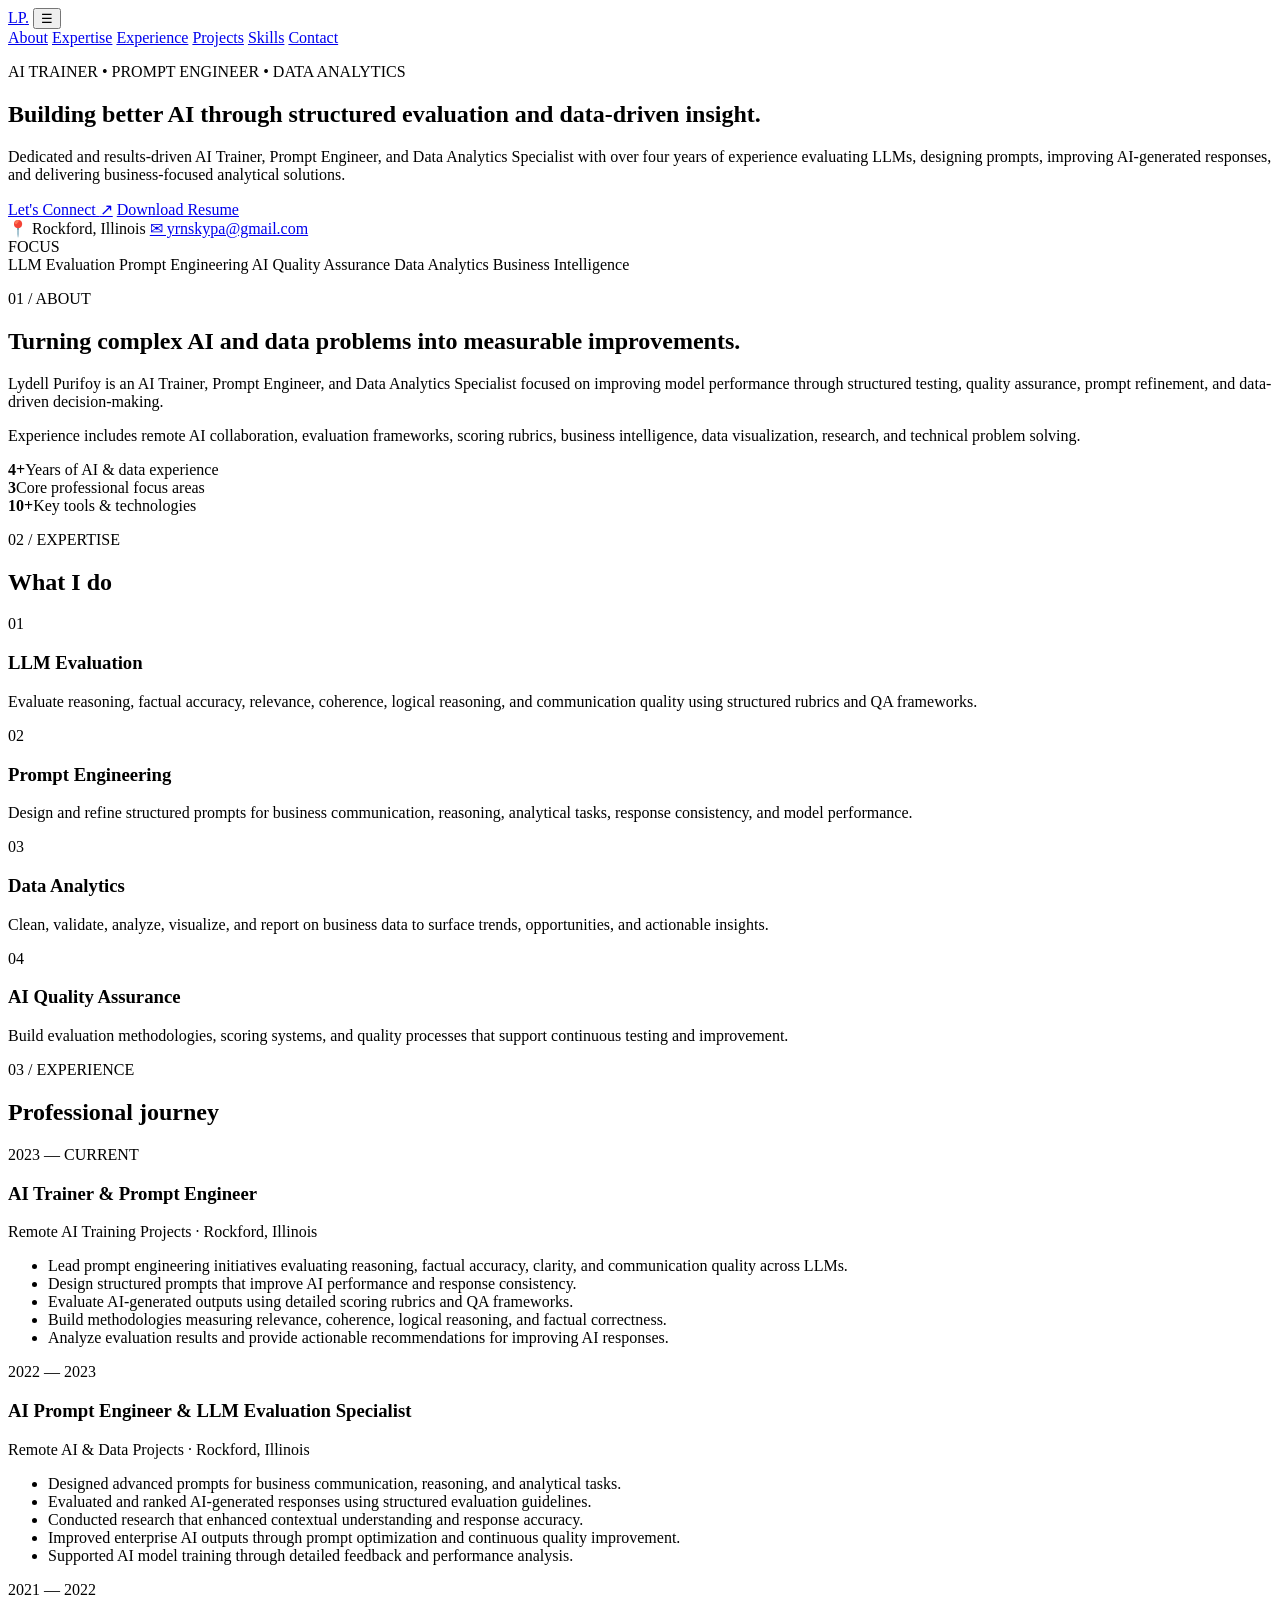
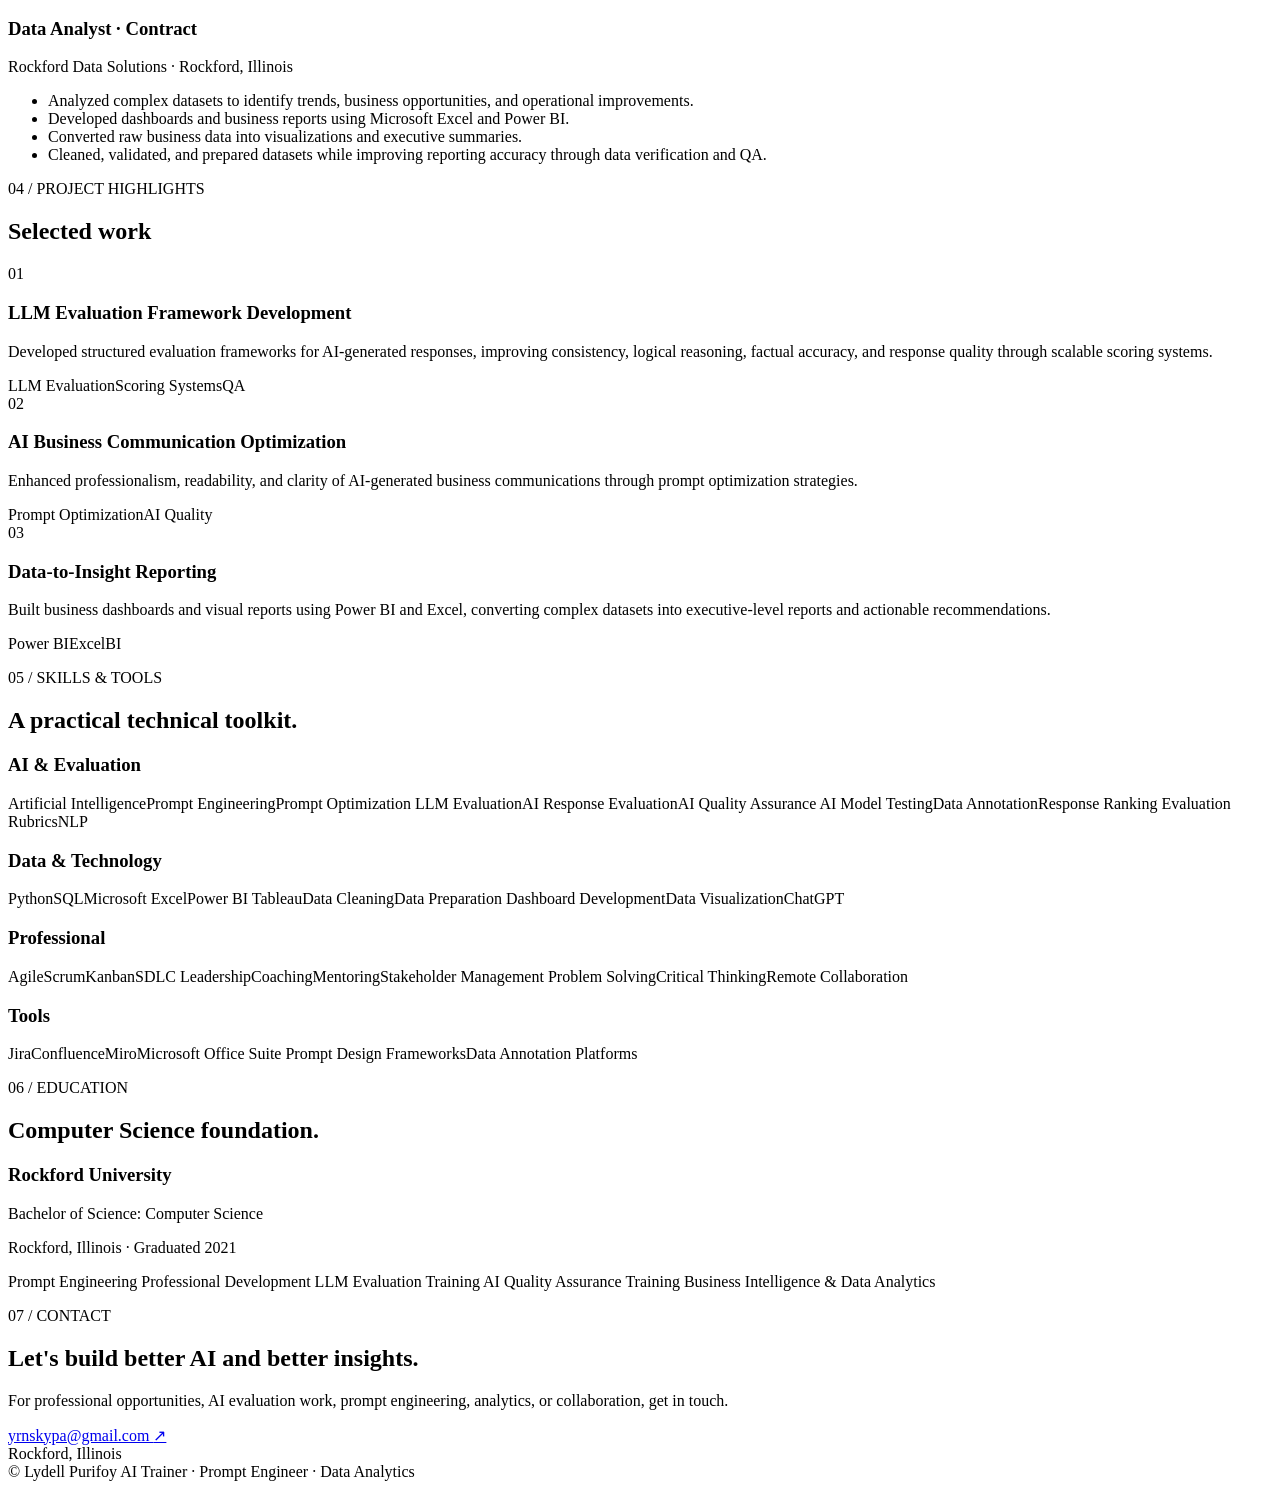
==== index.html @ af952cea "Add files via upload" ====
<!DOCTYPE html>
<html lang="en">
<head>
  <meta charset="UTF-8">
  <meta name="viewport" content="width=device-width, initial-scale=1.0">
  <meta name="description" content="Lydell Purifoy — AI Trainer, Prompt Engineer, LLM Evaluation Specialist, and Data Analytics Specialist.">
  <title>Lydell Purifoy | AI Trainer & Prompt Engineer</title>
  <link rel="preconnect" href="https://fonts.googleapis.com">
  <link rel="preconnect" href="https://fonts.gstatic.com" crossorigin>
  <link href="https://fonts.googleapis.com/css2?family=DM+Sans:wght@400;500;600;700&family=Space+Grotesk:wght@500;600;700&display=swap" rel="stylesheet">
  <link rel="stylesheet" href="style.css">
</head>
<body>
  <header class="site-header">
    <nav class="nav container">
      <a class="brand" href="#home">LP<span>.</span></a>
      <button class="menu-toggle" aria-label="Open navigation">☰</button>
      <div class="nav-links">
        <a href="#about">About</a>
        <a href="#expertise">Expertise</a>
        <a href="#experience">Experience</a>
        <a href="#projects">Projects</a>
        <a href="#skills">Skills</a>
        <a href="#contact">Contact</a>
      </div>
    </nav>
  </header>

  <main>
    <section id="home" class="hero">
      <div class="container hero-grid">
        <div>
          <p class="eyebrow">AI TRAINER • PROMPT ENGINEER • DATA ANALYTICS</p>
          <h1>Building better AI through <span>structured evaluation</span> and data-driven insight.</h1>
          <p class="hero-copy">
            Dedicated and results-driven AI Trainer, Prompt Engineer, and Data Analytics Specialist
            with over four years of experience evaluating LLMs, designing prompts, improving AI-generated
            responses, and delivering business-focused analytical solutions.
          </p>
          <div class="hero-actions">
            <a class="btn primary" href="#contact">Let's Connect <span>↗</span></a>
            <a class="btn secondary" href="resume.pdf" download>Download Resume</a>
          </div>
          <div class="hero-meta">
            <span>📍 Rockford, Illinois</span>
            <a href="mailto:yrnskypa@gmail.com">✉ yrnskypa@gmail.com</a>
          </div>
        </div>
        <div class="hero-card">
          <div class="orb"></div>
          <div class="card-label">FOCUS</div>
          <div class="focus-list">
            <span>LLM Evaluation</span>
            <span>Prompt Engineering</span>
            <span>AI Quality Assurance</span>
            <span>Data Analytics</span>
            <span>Business Intelligence</span>
          </div>
        </div>
      </div>
    </section>

    <section id="about" class="section">
      <div class="container two-col">
        <div>
          <p class="section-kicker">01 / ABOUT</p>
          <h2>Turning complex AI and data problems into measurable improvements.</h2>
        </div>
        <div class="section-text">
          <p>
            Lydell Purifoy is an AI Trainer, Prompt Engineer, and Data Analytics Specialist focused on
            improving model performance through structured testing, quality assurance, prompt refinement,
            and data-driven decision-making.
          </p>
          <p>
            Experience includes remote AI collaboration, evaluation frameworks, scoring rubrics,
            business intelligence, data visualization, research, and technical problem solving.
          </p>
          <div class="stats">
            <div><strong>4+</strong><span>Years of AI & data experience</span></div>
            <div><strong>3</strong><span>Core professional focus areas</span></div>
            <div><strong>10+</strong><span>Key tools & technologies</span></div>
          </div>
        </div>
      </div>
    </section>

    <section id="expertise" class="section dark">
      <div class="container">
        <p class="section-kicker">02 / EXPERTISE</p>
        <h2>What I do</h2>
        <div class="service-grid">
          <article class="service-card">
            <div class="icon">01</div>
            <h3>LLM Evaluation</h3>
            <p>Evaluate reasoning, factual accuracy, relevance, coherence, logical reasoning, and communication quality using structured rubrics and QA frameworks.</p>
          </article>
          <article class="service-card">
            <div class="icon">02</div>
            <h3>Prompt Engineering</h3>
            <p>Design and refine structured prompts for business communication, reasoning, analytical tasks, response consistency, and model performance.</p>
          </article>
          <article class="service-card">
            <div class="icon">03</div>
            <h3>Data Analytics</h3>
            <p>Clean, validate, analyze, visualize, and report on business data to surface trends, opportunities, and actionable insights.</p>
          </article>
          <article class="service-card">
            <div class="icon">04</div>
            <h3>AI Quality Assurance</h3>
            <p>Build evaluation methodologies, scoring systems, and quality processes that support continuous testing and improvement.</p>
          </article>
        </div>
      </div>
    </section>

    <section id="experience" class="section">
      <div class="container">
        <p class="section-kicker">03 / EXPERIENCE</p>
        <h2>Professional journey</h2>
        <div class="timeline">
          <article class="timeline-item">
            <div class="timeline-date">2023 — CURRENT</div>
            <div>
              <h3>AI Trainer & Prompt Engineer</h3>
              <p class="company">Remote AI Training Projects · Rockford, Illinois</p>
              <ul>
                <li>Lead prompt engineering initiatives evaluating reasoning, factual accuracy, clarity, and communication quality across LLMs.</li>
                <li>Design structured prompts that improve AI performance and response consistency.</li>
                <li>Evaluate AI-generated outputs using detailed scoring rubrics and QA frameworks.</li>
                <li>Build methodologies measuring relevance, coherence, logical reasoning, and factual correctness.</li>
                <li>Analyze evaluation results and provide actionable recommendations for improving AI responses.</li>
              </ul>
            </div>
          </article>

          <article class="timeline-item">
            <div class="timeline-date">2022 — 2023</div>
            <div>
              <h3>AI Prompt Engineer & LLM Evaluation Specialist</h3>
              <p class="company">Remote AI & Data Projects · Rockford, Illinois</p>
              <ul>
                <li>Designed advanced prompts for business communication, reasoning, and analytical tasks.</li>
                <li>Evaluated and ranked AI-generated responses using structured evaluation guidelines.</li>
                <li>Conducted research that enhanced contextual understanding and response accuracy.</li>
                <li>Improved enterprise AI outputs through prompt optimization and continuous quality improvement.</li>
                <li>Supported AI model training through detailed feedback and performance analysis.</li>
              </ul>
            </div>
          </article>

          <article class="timeline-item">
            <div class="timeline-date">2021 — 2022</div>
            <div>
              <h3>Data Analyst · Contract</h3>
              <p class="company">Rockford Data Solutions · Rockford, Illinois</p>
              <ul>
                <li>Analyzed complex datasets to identify trends, business opportunities, and operational improvements.</li>
                <li>Developed dashboards and business reports using Microsoft Excel and Power BI.</li>
                <li>Converted raw business data into visualizations and executive summaries.</li>
                <li>Cleaned, validated, and prepared datasets while improving reporting accuracy through data verification and QA.</li>
              </ul>
            </div>
          </article>
        </div>
      </div>
    </section>

    <section id="projects" class="section project-section">
      <div class="container">
        <p class="section-kicker">04 / PROJECT HIGHLIGHTS</p>
        <h2>Selected work</h2>
        <div class="project-grid">
          <article class="project-card featured">
            <span class="project-number">01</span>
            <h3>LLM Evaluation Framework Development</h3>
            <p>Developed structured evaluation frameworks for AI-generated responses, improving consistency, logical reasoning, factual accuracy, and response quality through scalable scoring systems.</p>
            <div class="tags"><span>LLM Evaluation</span><span>Scoring Systems</span><span>QA</span></div>
          </article>
          <article class="project-card">
            <span class="project-number">02</span>
            <h3>AI Business Communication Optimization</h3>
            <p>Enhanced professionalism, readability, and clarity of AI-generated business communications through prompt optimization strategies.</p>
            <div class="tags"><span>Prompt Optimization</span><span>AI Quality</span></div>
          </article>
          <article class="project-card">
            <span class="project-number">03</span>
            <h3>Data-to-Insight Reporting</h3>
            <p>Built business dashboards and visual reports using Power BI and Excel, converting complex datasets into executive-level reports and actionable recommendations.</p>
            <div class="tags"><span>Power BI</span><span>Excel</span><span>BI</span></div>
          </article>
        </div>
      </div>
    </section>

    <section id="skills" class="section">
      <div class="container">
        <p class="section-kicker">05 / SKILLS & TOOLS</p>
        <h2>A practical technical toolkit.</h2>
        <div class="skills-layout">
          <div>
            <h3>AI & Evaluation</h3>
            <div class="skill-tags">
              <span>Artificial Intelligence</span><span>Prompt Engineering</span><span>Prompt Optimization</span>
              <span>LLM Evaluation</span><span>AI Response Evaluation</span><span>AI Quality Assurance</span>
              <span>AI Model Testing</span><span>Data Annotation</span><span>Response Ranking</span>
              <span>Evaluation Rubrics</span><span>NLP</span>
            </div>
          </div>
          <div>
            <h3>Data & Technology</h3>
            <div class="skill-tags">
              <span>Python</span><span>SQL</span><span>Microsoft Excel</span><span>Power BI</span>
              <span>Tableau</span><span>Data Cleaning</span><span>Data Preparation</span>
              <span>Dashboard Development</span><span>Data Visualization</span><span>ChatGPT</span>
            </div>
          </div>
          <div>
            <h3>Professional</h3>
            <div class="skill-tags">
              <span>Agile</span><span>Scrum</span><span>Kanban</span><span>SDLC</span>
              <span>Leadership</span><span>Coaching</span><span>Mentoring</span><span>Stakeholder Management</span>
              <span>Problem Solving</span><span>Critical Thinking</span><span>Remote Collaboration</span>
            </div>
          </div>
          <div>
            <h3>Tools</h3>
            <div class="skill-tags">
              <span>Jira</span><span>Confluence</span><span>Miro</span><span>Microsoft Office Suite</span>
              <span>Prompt Design Frameworks</span><span>Data Annotation Platforms</span>
            </div>
          </div>
        </div>
      </div>
    </section>

    <section class="section dark education">
      <div class="container two-col">
        <div>
          <p class="section-kicker">06 / EDUCATION</p>
          <h2>Computer Science foundation.</h2>
        </div>
        <div>
          <h3>Rockford University</h3>
          <p>Bachelor of Science: Computer Science</p>
          <p class="muted">Rockford, Illinois · Graduated 2021</p>
          <div class="cert-list">
            <span>Prompt Engineering Professional Development</span>
            <span>LLM Evaluation Training</span>
            <span>AI Quality Assurance Training</span>
            <span>Business Intelligence & Data Analytics</span>
          </div>
        </div>
      </div>
    </section>

    <section id="contact" class="section contact">
      <div class="container contact-box">
        <p class="section-kicker">07 / CONTACT</p>
        <h2>Let's build better AI and better insights.</h2>
        <p>For professional opportunities, AI evaluation work, prompt engineering, analytics, or collaboration, get in touch.</p>
        <a class="email-link" href="mailto:yrnskypa@gmail.com">yrnskypa@gmail.com <span>↗</span></a>
        <div class="contact-location">Rockford, Illinois</div>
      </div>
    </section>
  </main>

  <footer>
    <div class="container footer-inner">
      <span>© <span id="year"></span> Lydell Purifoy</span>
      <span>AI Trainer · Prompt Engineer · Data Analytics</span>
    </div>
  </footer>

  <script src="script.js"></script>
</body>
</html>
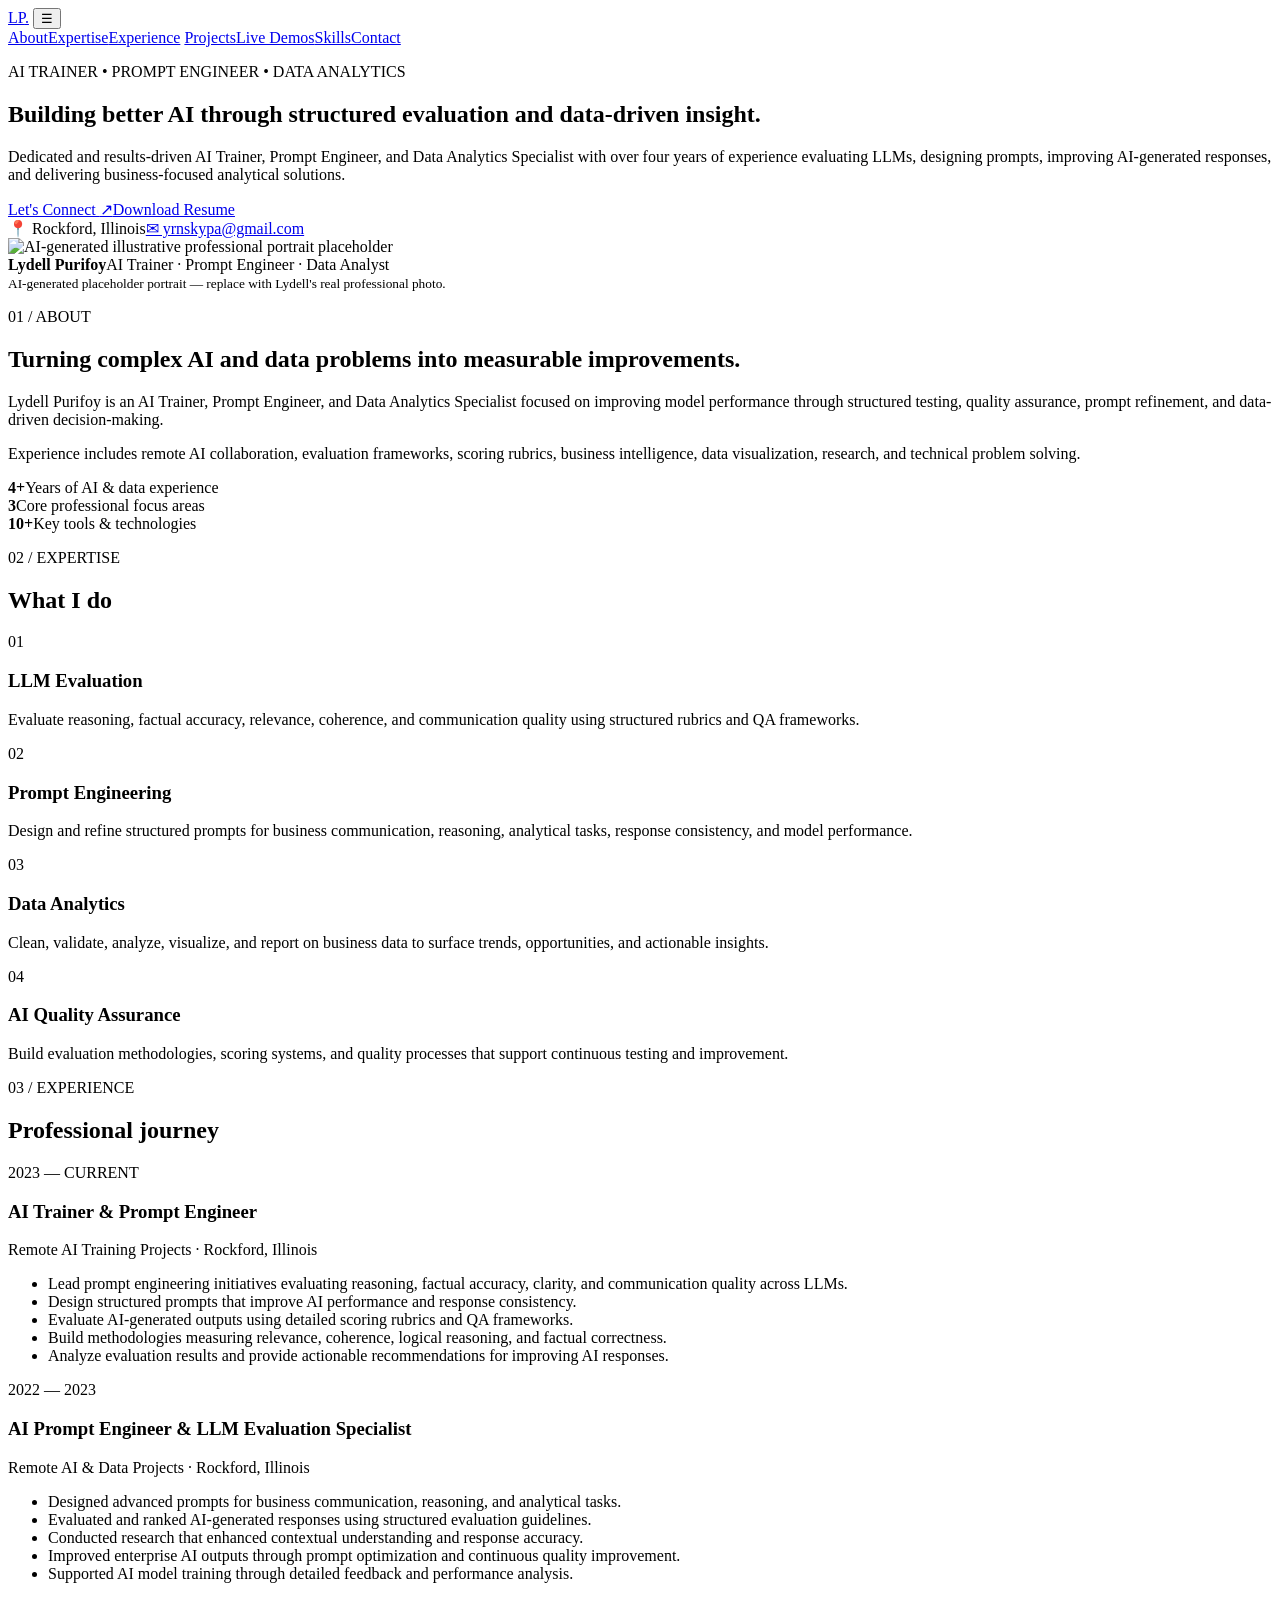
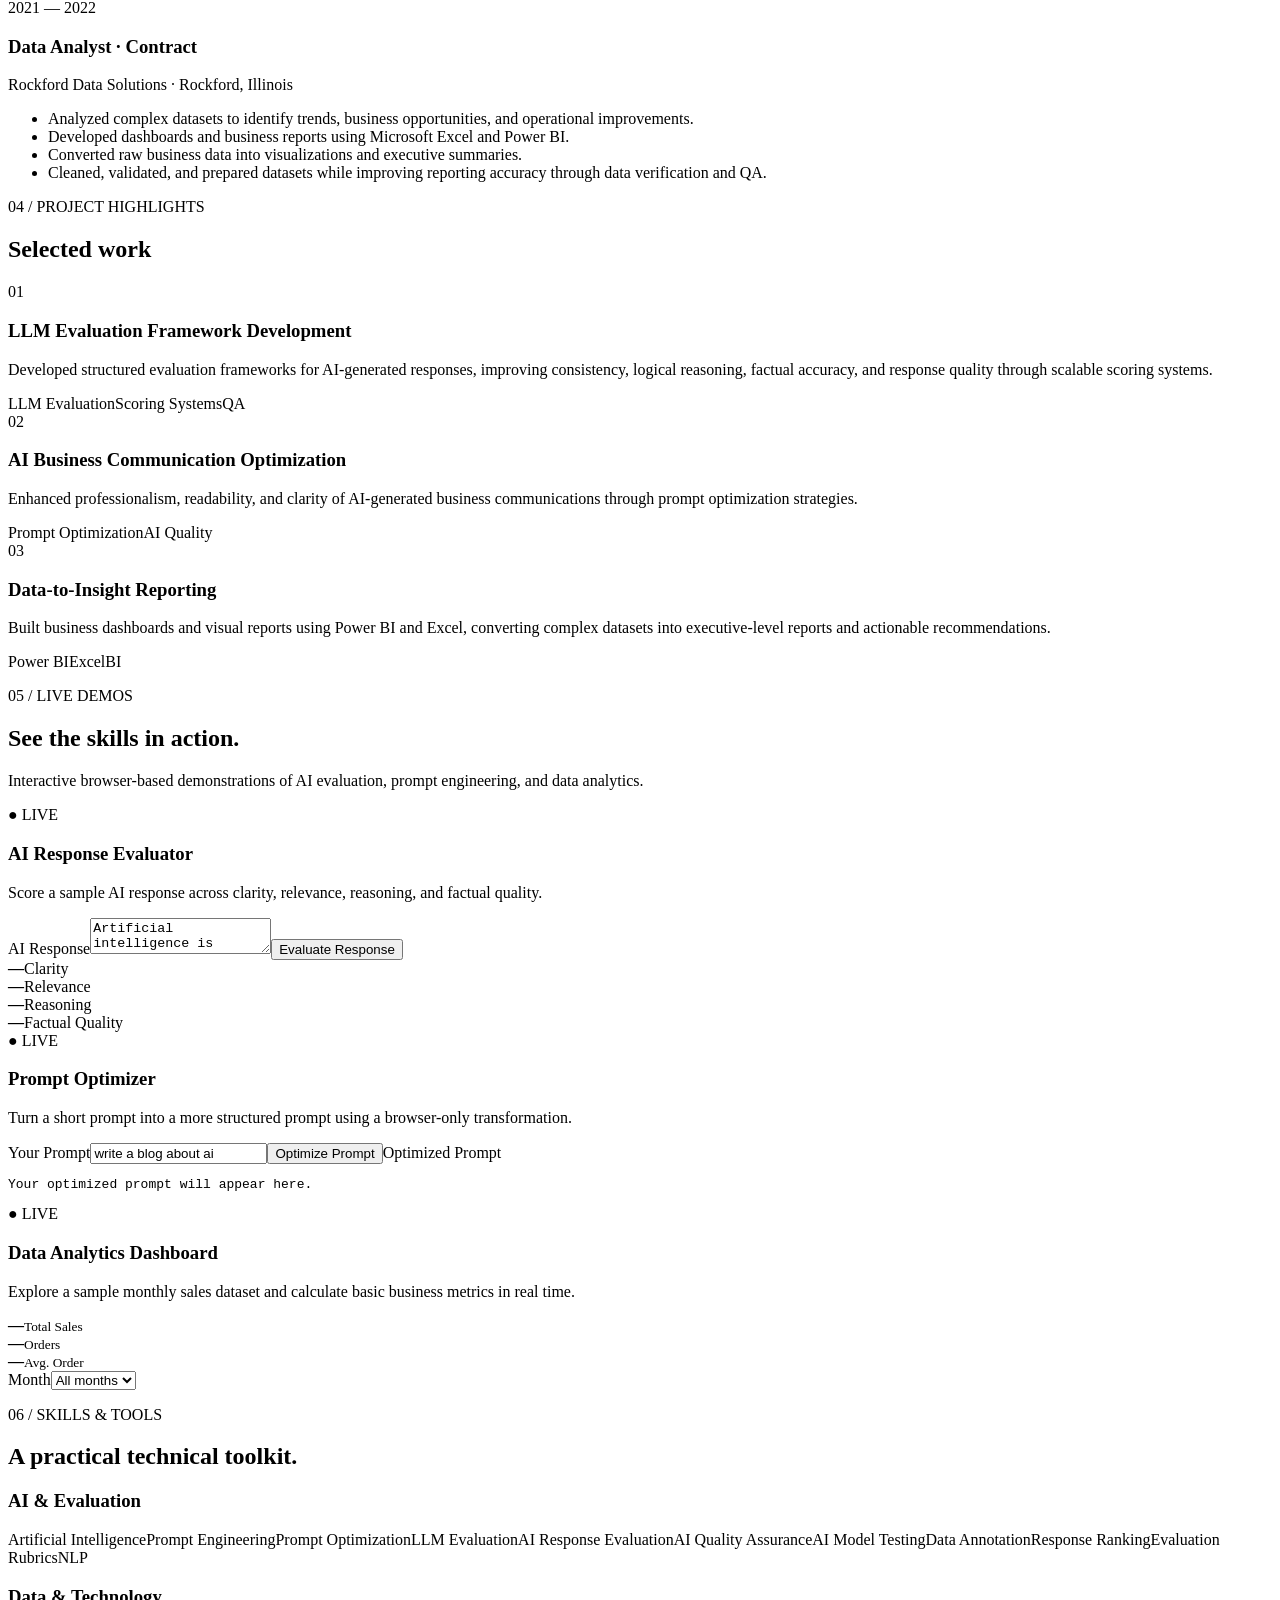
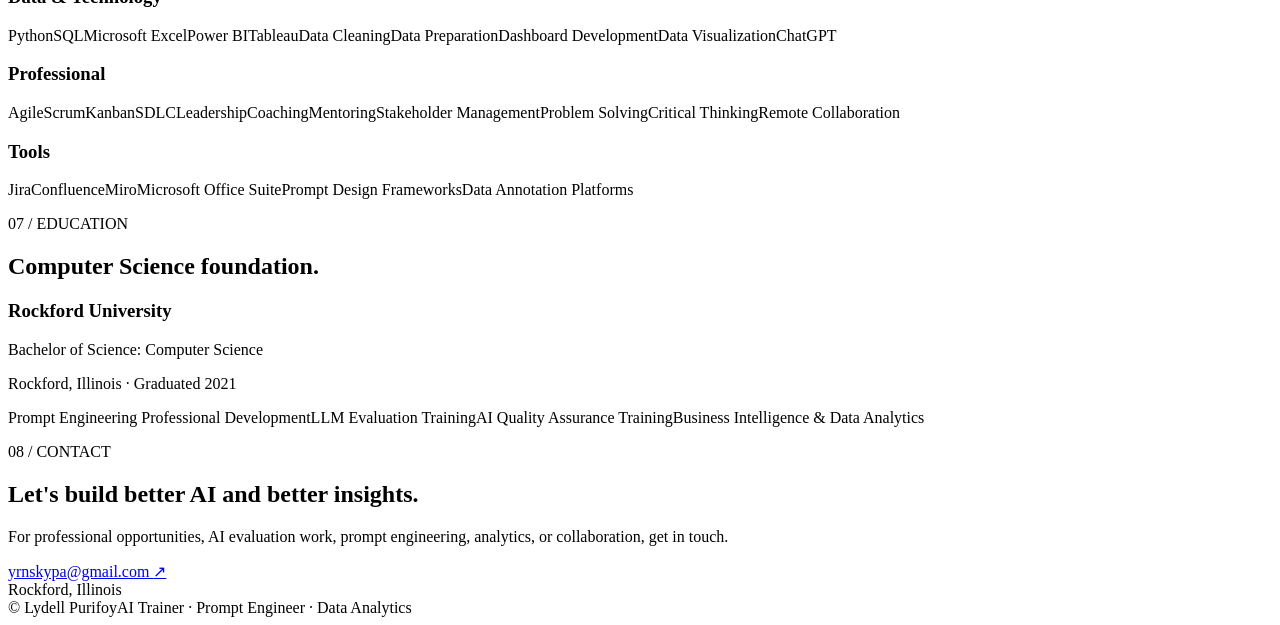
==== commit 9aa03430: "Enhance portfolio with interactive demos and portrait" ====
--- a/index.html
+++ b/index.html
@@ -16,262 +16,33 @@
       <a class="brand" href="#home">LP<span>.</span></a>
       <button class="menu-toggle" aria-label="Open navigation">☰</button>
       <div class="nav-links">
-        <a href="#about">About</a>
-        <a href="#expertise">Expertise</a>
-        <a href="#experience">Experience</a>
-        <a href="#projects">Projects</a>
-        <a href="#skills">Skills</a>
-        <a href="#contact">Contact</a>
+        <a href="#about">About</a><a href="#expertise">Expertise</a><a href="#experience">Experience</a>
+        <a href="#projects">Projects</a><a href="#demos">Live Demos</a><a href="#skills">Skills</a><a href="#contact">Contact</a>
       </div>
     </nav>
   </header>
-
   <main>
-    <section id="home" class="hero">
-      <div class="container hero-grid">
-        <div>
-          <p class="eyebrow">AI TRAINER • PROMPT ENGINEER • DATA ANALYTICS</p>
-          <h1>Building better AI through <span>structured evaluation</span> and data-driven insight.</h1>
-          <p class="hero-copy">
-            Dedicated and results-driven AI Trainer, Prompt Engineer, and Data Analytics Specialist
-            with over four years of experience evaluating LLMs, designing prompts, improving AI-generated
-            responses, and delivering business-focused analytical solutions.
-          </p>
-          <div class="hero-actions">
-            <a class="btn primary" href="#contact">Let's Connect <span>↗</span></a>
-            <a class="btn secondary" href="resume.pdf" download>Download Resume</a>
-          </div>
-          <div class="hero-meta">
-            <span>📍 Rockford, Illinois</span>
-            <a href="mailto:yrnskypa@gmail.com">✉ yrnskypa@gmail.com</a>
-          </div>
-        </div>
-        <div class="hero-card">
-          <div class="orb"></div>
-          <div class="card-label">FOCUS</div>
-          <div class="focus-list">
-            <span>LLM Evaluation</span>
-            <span>Prompt Engineering</span>
-            <span>AI Quality Assurance</span>
-            <span>Data Analytics</span>
-            <span>Business Intelligence</span>
-          </div>
-        </div>
-      </div>
-    </section>
-
-    <section id="about" class="section">
-      <div class="container two-col">
-        <div>
-          <p class="section-kicker">01 / ABOUT</p>
-          <h2>Turning complex AI and data problems into measurable improvements.</h2>
-        </div>
-        <div class="section-text">
-          <p>
-            Lydell Purifoy is an AI Trainer, Prompt Engineer, and Data Analytics Specialist focused on
-            improving model performance through structured testing, quality assurance, prompt refinement,
-            and data-driven decision-making.
-          </p>
-          <p>
-            Experience includes remote AI collaboration, evaluation frameworks, scoring rubrics,
-            business intelligence, data visualization, research, and technical problem solving.
-          </p>
-          <div class="stats">
-            <div><strong>4+</strong><span>Years of AI & data experience</span></div>
-            <div><strong>3</strong><span>Core professional focus areas</span></div>
-            <div><strong>10+</strong><span>Key tools & technologies</span></div>
-          </div>
-        </div>
-      </div>
-    </section>
-
-    <section id="expertise" class="section dark">
-      <div class="container">
-        <p class="section-kicker">02 / EXPERTISE</p>
-        <h2>What I do</h2>
-        <div class="service-grid">
-          <article class="service-card">
-            <div class="icon">01</div>
-            <h3>LLM Evaluation</h3>
-            <p>Evaluate reasoning, factual accuracy, relevance, coherence, logical reasoning, and communication quality using structured rubrics and QA frameworks.</p>
-          </article>
-          <article class="service-card">
-            <div class="icon">02</div>
-            <h3>Prompt Engineering</h3>
-            <p>Design and refine structured prompts for business communication, reasoning, analytical tasks, response consistency, and model performance.</p>
-          </article>
-          <article class="service-card">
-            <div class="icon">03</div>
-            <h3>Data Analytics</h3>
-            <p>Clean, validate, analyze, visualize, and report on business data to surface trends, opportunities, and actionable insights.</p>
-          </article>
-          <article class="service-card">
-            <div class="icon">04</div>
-            <h3>AI Quality Assurance</h3>
-            <p>Build evaluation methodologies, scoring systems, and quality processes that support continuous testing and improvement.</p>
-          </article>
-        </div>
-      </div>
-    </section>
-
-    <section id="experience" class="section">
-      <div class="container">
-        <p class="section-kicker">03 / EXPERIENCE</p>
-        <h2>Professional journey</h2>
-        <div class="timeline">
-          <article class="timeline-item">
-            <div class="timeline-date">2023 — CURRENT</div>
-            <div>
-              <h3>AI Trainer & Prompt Engineer</h3>
-              <p class="company">Remote AI Training Projects · Rockford, Illinois</p>
-              <ul>
-                <li>Lead prompt engineering initiatives evaluating reasoning, factual accuracy, clarity, and communication quality across LLMs.</li>
-                <li>Design structured prompts that improve AI performance and response consistency.</li>
-                <li>Evaluate AI-generated outputs using detailed scoring rubrics and QA frameworks.</li>
-                <li>Build methodologies measuring relevance, coherence, logical reasoning, and factual correctness.</li>
-                <li>Analyze evaluation results and provide actionable recommendations for improving AI responses.</li>
-              </ul>
-            </div>
-          </article>
-
-          <article class="timeline-item">
-            <div class="timeline-date">2022 — 2023</div>
-            <div>
-              <h3>AI Prompt Engineer & LLM Evaluation Specialist</h3>
-              <p class="company">Remote AI & Data Projects · Rockford, Illinois</p>
-              <ul>
-                <li>Designed advanced prompts for business communication, reasoning, and analytical tasks.</li>
-                <li>Evaluated and ranked AI-generated responses using structured evaluation guidelines.</li>
-                <li>Conducted research that enhanced contextual understanding and response accuracy.</li>
-                <li>Improved enterprise AI outputs through prompt optimization and continuous quality improvement.</li>
-                <li>Supported AI model training through detailed feedback and performance analysis.</li>
-              </ul>
-            </div>
-          </article>
-
-          <article class="timeline-item">
-            <div class="timeline-date">2021 — 2022</div>
-            <div>
-              <h3>Data Analyst · Contract</h3>
-              <p class="company">Rockford Data Solutions · Rockford, Illinois</p>
-              <ul>
-                <li>Analyzed complex datasets to identify trends, business opportunities, and operational improvements.</li>
-                <li>Developed dashboards and business reports using Microsoft Excel and Power BI.</li>
-                <li>Converted raw business data into visualizations and executive summaries.</li>
-                <li>Cleaned, validated, and prepared datasets while improving reporting accuracy through data verification and QA.</li>
-              </ul>
-            </div>
-          </article>
-        </div>
-      </div>
-    </section>
-
-    <section id="projects" class="section project-section">
-      <div class="container">
-        <p class="section-kicker">04 / PROJECT HIGHLIGHTS</p>
-        <h2>Selected work</h2>
-        <div class="project-grid">
-          <article class="project-card featured">
-            <span class="project-number">01</span>
-            <h3>LLM Evaluation Framework Development</h3>
-            <p>Developed structured evaluation frameworks for AI-generated responses, improving consistency, logical reasoning, factual accuracy, and response quality through scalable scoring systems.</p>
-            <div class="tags"><span>LLM Evaluation</span><span>Scoring Systems</span><span>QA</span></div>
-          </article>
-          <article class="project-card">
-            <span class="project-number">02</span>
-            <h3>AI Business Communication Optimization</h3>
-            <p>Enhanced professionalism, readability, and clarity of AI-generated business communications through prompt optimization strategies.</p>
-            <div class="tags"><span>Prompt Optimization</span><span>AI Quality</span></div>
-          </article>
-          <article class="project-card">
-            <span class="project-number">03</span>
-            <h3>Data-to-Insight Reporting</h3>
-            <p>Built business dashboards and visual reports using Power BI and Excel, converting complex datasets into executive-level reports and actionable recommendations.</p>
-            <div class="tags"><span>Power BI</span><span>Excel</span><span>BI</span></div>
-          </article>
-        </div>
-      </div>
-    </section>
-
-    <section id="skills" class="section">
-      <div class="container">
-        <p class="section-kicker">05 / SKILLS & TOOLS</p>
-        <h2>A practical technical toolkit.</h2>
-        <div class="skills-layout">
-          <div>
-            <h3>AI & Evaluation</h3>
-            <div class="skill-tags">
-              <span>Artificial Intelligence</span><span>Prompt Engineering</span><span>Prompt Optimization</span>
-              <span>LLM Evaluation</span><span>AI Response Evaluation</span><span>AI Quality Assurance</span>
-              <span>AI Model Testing</span><span>Data Annotation</span><span>Response Ranking</span>
-              <span>Evaluation Rubrics</span><span>NLP</span>
-            </div>
-          </div>
-          <div>
-            <h3>Data & Technology</h3>
-            <div class="skill-tags">
-              <span>Python</span><span>SQL</span><span>Microsoft Excel</span><span>Power BI</span>
-              <span>Tableau</span><span>Data Cleaning</span><span>Data Preparation</span>
-              <span>Dashboard Development</span><span>Data Visualization</span><span>ChatGPT</span>
-            </div>
-          </div>
-          <div>
-            <h3>Professional</h3>
-            <div class="skill-tags">
-              <span>Agile</span><span>Scrum</span><span>Kanban</span><span>SDLC</span>
-              <span>Leadership</span><span>Coaching</span><span>Mentoring</span><span>Stakeholder Management</span>
-              <span>Problem Solving</span><span>Critical Thinking</span><span>Remote Collaboration</span>
-            </div>
-          </div>
-          <div>
-            <h3>Tools</h3>
-            <div class="skill-tags">
-              <span>Jira</span><span>Confluence</span><span>Miro</span><span>Microsoft Office Suite</span>
-              <span>Prompt Design Frameworks</span><span>Data Annotation Platforms</span>
-            </div>
-          </div>
-        </div>
-      </div>
-    </section>
-
-    <section class="section dark education">
-      <div class="container two-col">
-        <div>
-          <p class="section-kicker">06 / EDUCATION</p>
-          <h2>Computer Science foundation.</h2>
-        </div>
-        <div>
-          <h3>Rockford University</h3>
-          <p>Bachelor of Science: Computer Science</p>
-          <p class="muted">Rockford, Illinois · Graduated 2021</p>
-          <div class="cert-list">
-            <span>Prompt Engineering Professional Development</span>
-            <span>LLM Evaluation Training</span>
-            <span>AI Quality Assurance Training</span>
-            <span>Business Intelligence & Data Analytics</span>
-          </div>
-        </div>
-      </div>
-    </section>
-
-    <section id="contact" class="section contact">
-      <div class="container contact-box">
-        <p class="section-kicker">07 / CONTACT</p>
-        <h2>Let's build better AI and better insights.</h2>
-        <p>For professional opportunities, AI evaluation work, prompt engineering, analytics, or collaboration, get in touch.</p>
-        <a class="email-link" href="mailto:yrnskypa@gmail.com">yrnskypa@gmail.com <span>↗</span></a>
-        <div class="contact-location">Rockford, Illinois</div>
-      </div>
-    </section>
+    <section id="home" class="hero"><div class="container hero-grid"><div>
+      <p class="eyebrow">AI TRAINER • PROMPT ENGINEER • DATA ANALYTICS</p>
+      <h1>Building better AI through <span>structured evaluation</span> and data-driven insight.</h1>
+      <p class="hero-copy">Dedicated and results-driven AI Trainer, Prompt Engineer, and Data Analytics Specialist with over four years of experience evaluating LLMs, designing prompts, improving AI-generated responses, and delivering business-focused analytical solutions.</p>
+      <div class="hero-actions"><a class="btn primary" href="#contact">Let's Connect <span>↗</span></a><a class="btn secondary" href="resume.pdf" download>Download Resume</a></div>
+      <div class="hero-meta"><span>📍 Rockford, Illinois</span><a href="mailto:yrnskypa@gmail.com">✉ yrnskypa@gmail.com</a></div>
+    </div><div class="portrait-card"><img src="portrait-placeholder.png" alt="AI-generated illustrative professional portrait placeholder"><div class="portrait-caption"><strong>Lydell Purifoy</strong><span>AI Trainer · Prompt Engineer · Data Analyst</span></div><small>AI-generated placeholder portrait — replace with Lydell's real professional photo.</small></div></div></section>
+    <section id="about" class="section"><div class="container two-col"><div><p class="section-kicker">01 / ABOUT</p><h2>Turning complex AI and data problems into measurable improvements.</h2></div><div class="section-text"><p>Lydell Purifoy is an AI Trainer, Prompt Engineer, and Data Analytics Specialist focused on improving model performance through structured testing, quality assurance, prompt refinement, and data-driven decision-making.</p><p>Experience includes remote AI collaboration, evaluation frameworks, scoring rubrics, business intelligence, data visualization, research, and technical problem solving.</p><div class="stats"><div><strong>4+</strong><span>Years of AI & data experience</span></div><div><strong>3</strong><span>Core professional focus areas</span></div><div><strong>10+</strong><span>Key tools & technologies</span></div></div></div></div></section>
+    <section id="expertise" class="section dark"><div class="container"><p class="section-kicker">02 / EXPERTISE</p><h2>What I do</h2><div class="service-grid"><article class="service-card"><div class="icon">01</div><h3>LLM Evaluation</h3><p>Evaluate reasoning, factual accuracy, relevance, coherence, and communication quality using structured rubrics and QA frameworks.</p></article><article class="service-card"><div class="icon">02</div><h3>Prompt Engineering</h3><p>Design and refine structured prompts for business communication, reasoning, analytical tasks, response consistency, and model performance.</p></article><article class="service-card"><div class="icon">03</div><h3>Data Analytics</h3><p>Clean, validate, analyze, visualize, and report on business data to surface trends, opportunities, and actionable insights.</p></article><article class="service-card"><div class="icon">04</div><h3>AI Quality Assurance</h3><p>Build evaluation methodologies, scoring systems, and quality processes that support continuous testing and improvement.</p></article></div></div></section>
+    <section id="experience" class="section"><div class="container"><p class="section-kicker">03 / EXPERIENCE</p><h2>Professional journey</h2><div class="timeline"><article class="timeline-item"><div class="timeline-date">2023 — CURRENT</div><div><h3>AI Trainer & Prompt Engineer</h3><p class="company">Remote AI Training Projects · Rockford, Illinois</p><ul><li>Lead prompt engineering initiatives evaluating reasoning, factual accuracy, clarity, and communication quality across LLMs.</li><li>Design structured prompts that improve AI performance and response consistency.</li><li>Evaluate AI-generated outputs using detailed scoring rubrics and QA frameworks.</li><li>Build methodologies measuring relevance, coherence, logical reasoning, and factual correctness.</li><li>Analyze evaluation results and provide actionable recommendations for improving AI responses.</li></ul></div></article><article class="timeline-item"><div class="timeline-date">2022 — 2023</div><div><h3>AI Prompt Engineer & LLM Evaluation Specialist</h3><p class="company">Remote AI & Data Projects · Rockford, Illinois</p><ul><li>Designed advanced prompts for business communication, reasoning, and analytical tasks.</li><li>Evaluated and ranked AI-generated responses using structured evaluation guidelines.</li><li>Conducted research that enhanced contextual understanding and response accuracy.</li><li>Improved enterprise AI outputs through prompt optimization and continuous quality improvement.</li><li>Supported AI model training through detailed feedback and performance analysis.</li></ul></div></article><article class="timeline-item"><div class="timeline-date">2021 — 2022</div><div><h3>Data Analyst · Contract</h3><p class="company">Rockford Data Solutions · Rockford, Illinois</p><ul><li>Analyzed complex datasets to identify trends, business opportunities, and operational improvements.</li><li>Developed dashboards and business reports using Microsoft Excel and Power BI.</li><li>Converted raw business data into visualizations and executive summaries.</li><li>Cleaned, validated, and prepared datasets while improving reporting accuracy through data verification and QA.</li></ul></div></article></div></div></section>
+    <section id="projects" class="section project-section"><div class="container"><p class="section-kicker">04 / PROJECT HIGHLIGHTS</p><h2>Selected work</h2><div class="project-grid"><article class="project-card featured"><span class="project-number">01</span><h3>LLM Evaluation Framework Development</h3><p>Developed structured evaluation frameworks for AI-generated responses, improving consistency, logical reasoning, factual accuracy, and response quality through scalable scoring systems.</p><div class="tags"><span>LLM Evaluation</span><span>Scoring Systems</span><span>QA</span></div></article><article class="project-card"><span class="project-number">02</span><h3>AI Business Communication Optimization</h3><p>Enhanced professionalism, readability, and clarity of AI-generated business communications through prompt optimization strategies.</p><div class="tags"><span>Prompt Optimization</span><span>AI Quality</span></div></article><article class="project-card"><span class="project-number">03</span><h3>Data-to-Insight Reporting</h3><p>Built business dashboards and visual reports using Power BI and Excel, converting complex datasets into executive-level reports and actionable recommendations.</p><div class="tags"><span>Power BI</span><span>Excel</span><span>BI</span></div></article></div></div></section>
+    <section id="demos" class="section dark demos"><div class="container"><p class="section-kicker">05 / LIVE DEMOS</p><h2>See the skills in action.</h2><p class="demo-intro">Interactive browser-based demonstrations of AI evaluation, prompt engineering, and data analytics.</p><div class="demo-grid">
+      <article class="demo-card"><span class="live-dot">● LIVE</span><h3>AI Response Evaluator</h3><p class="demo-desc">Score a sample AI response across clarity, relevance, reasoning, and factual quality.</p><label for="response">AI Response</label><textarea id="response">Artificial intelligence is transforming industries by automating processes and providing data-driven insights that help businesses make better decisions.</textarea><button class="demo-btn" id="evaluateBtn">Evaluate Response</button><div class="metrics"><div><strong id="clarity">—</strong><span>Clarity</span><i></i></div><div><strong id="relevance">—</strong><span>Relevance</span><i></i></div><div><strong id="reasoning">—</strong><span>Reasoning</span><i></i></div><div><strong id="factual">—</strong><span>Factual Quality</span><i></i></div></div></article>
+      <article class="demo-card"><span class="live-dot">● LIVE</span><h3>Prompt Optimizer</h3><p class="demo-desc">Turn a short prompt into a more structured prompt using a browser-only transformation.</p><label for="prompt">Your Prompt</label><input id="prompt" value="write a blog about ai"><button class="demo-btn" id="optimizeBtn">Optimize Prompt</button><label>Optimized Prompt</label><pre id="optimized">Your optimized prompt will appear here.</pre></article>
+      <article class="demo-card"><span class="live-dot">● LIVE</span><h3>Data Analytics Dashboard</h3><p class="demo-desc">Explore a sample monthly sales dataset and calculate basic business metrics in real time.</p><div class="mini-stats"><div><b id="sales">—</b><small>Total Sales</small></div><div><b id="orders">—</b><small>Orders</small></div><div><b id="avg">—</b><small>Avg. Order</small></div></div><label for="month">Month</label><select id="month"><option value="all">All months</option><option value="0">Jan</option><option value="1">Feb</option><option value="2">Mar</option><option value="3">Apr</option><option value="4">May</option><option value="5">Jun</option><option value="6">Jul</option><option value="7">Aug</option><option value="8">Sep</option><option value="9">Oct</option><option value="10">Nov</option><option value="11">Dec</option></select><div class="chart" id="chart"></div></article>
+    </div></div></section>
+    <section id="skills" class="section"><div class="container"><p class="section-kicker">06 / SKILLS & TOOLS</p><h2>A practical technical toolkit.</h2><div class="skills-layout"><div><h3>AI & Evaluation</h3><div class="skill-tags"><span>Artificial Intelligence</span><span>Prompt Engineering</span><span>Prompt Optimization</span><span>LLM Evaluation</span><span>AI Response Evaluation</span><span>AI Quality Assurance</span><span>AI Model Testing</span><span>Data Annotation</span><span>Response Ranking</span><span>Evaluation Rubrics</span><span>NLP</span></div></div><div><h3>Data & Technology</h3><div class="skill-tags"><span>Python</span><span>SQL</span><span>Microsoft Excel</span><span>Power BI</span><span>Tableau</span><span>Data Cleaning</span><span>Data Preparation</span><span>Dashboard Development</span><span>Data Visualization</span><span>ChatGPT</span></div></div><div><h3>Professional</h3><div class="skill-tags"><span>Agile</span><span>Scrum</span><span>Kanban</span><span>SDLC</span><span>Leadership</span><span>Coaching</span><span>Mentoring</span><span>Stakeholder Management</span><span>Problem Solving</span><span>Critical Thinking</span><span>Remote Collaboration</span></div></div><div><h3>Tools</h3><div class="skill-tags"><span>Jira</span><span>Confluence</span><span>Miro</span><span>Microsoft Office Suite</span><span>Prompt Design Frameworks</span><span>Data Annotation Platforms</span></div></div></div></div></section>
+    <section class="section dark education"><div class="container two-col"><div><p class="section-kicker">07 / EDUCATION</p><h2>Computer Science foundation.</h2></div><div><h3>Rockford University</h3><p>Bachelor of Science: Computer Science</p><p class="muted">Rockford, Illinois · Graduated 2021</p><div class="cert-list"><span>Prompt Engineering Professional Development</span><span>LLM Evaluation Training</span><span>AI Quality Assurance Training</span><span>Business Intelligence & Data Analytics</span></div></div></div></section>
+    <section id="contact" class="section contact"><div class="container contact-box"><p class="section-kicker">08 / CONTACT</p><h2>Let's build better AI and better insights.</h2><p>For professional opportunities, AI evaluation work, prompt engineering, analytics, or collaboration, get in touch.</p><a class="email-link" href="mailto:yrnskypa@gmail.com">yrnskypa@gmail.com <span>↗</span></a><div class="contact-location">Rockford, Illinois</div></div></section>
   </main>
-
-  <footer>
-    <div class="container footer-inner">
-      <span>© <span id="year"></span> Lydell Purifoy</span>
-      <span>AI Trainer · Prompt Engineer · Data Analytics</span>
-    </div>
-  </footer>
-
+  <footer><div class="container footer-inner"><span>© <span id="year"></span> Lydell Purifoy</span><span>AI Trainer · Prompt Engineer · Data Analytics</span></div></footer>
   <script src="script.js"></script>
 </body>
-</html>
+</html>
--- a/style.css
+++ b/style.css
@@ -0,0 +1,10 @@
+const toggle=document.querySelector(".menu-toggle"),links=document.querySelector(".nav-links");
+if(toggle)toggle.addEventListener("click",()=>links.classList.toggle("open"));
+document.querySelectorAll(".nav-links a").forEach(a=>a.addEventListener("click",()=>links.classList.remove("open")));
+document.getElementById("year").textContent=new Date().getFullYear();
+const clamp=(n,min,max)=>Math.max(min,Math.min(max,n));
+document.getElementById("evaluateBtn").addEventListener("click",()=>{const text=document.getElementById("response").value.trim();const words=text?text.split(/\s+/).length:0;const sentences=Math.max(1,(text.match(/[.!?]+/g)||[]).length);const avg=words/sentences;const clarity=clamp(.72+(avg<24?.16:avg<35?.08:.02)+(text.length>80?.04:0),0,.99);const relevance=clamp(.55+(Math.min(words,60)/60)*.35,0,.99);const reasoning=clamp(.58+(sentences>=2?.12:0)+(text.includes("because")||text.includes("therefore")?.12:0),0,.99);const factual=clamp(.70+(text.length>100?.12:0),0,.99);[["clarity",clarity],["relevance",relevance],["reasoning",reasoning],["factual",factual]].forEach(([id,v])=>{document.getElementById(id).textContent=v.toFixed(2);document.querySelector("#"+id).parentElement.querySelector("i").style.width=(v*100)+"%"})});
+document.getElementById("optimizeBtn").addEventListener("click",()=>{const p=document.getElementById("prompt").value.trim();if(!p){document.getElementById("optimized").textContent="Enter a prompt first.";return}document.getElementById("optimized").textContent=`Act as an expert assistant. ${p.charAt(0).toUpperCase()+p.slice(1).replace(/[.?!]+$/,"")}. Provide a clear, accurate, well-structured response with relevant examples, practical details, and a concise conclusion.`});
+const sales=[110,78,74,101,96,88,104,142,121,93,111,116],orders=[410,310,295,385,360,335,405,520,460,350,420,486],months=["Jan","Feb","Mar","Apr","May","Jun","Jul","Aug","Sep","Oct","Nov","Dec"],chart=document.getElementById("chart");
+function renderChart(){const sel=document.getElementById("month").value,values=sel==="all"?sales:[sales[Number(sel)]];chart.innerHTML="";const max=Math.max(...sales);values.forEach((v,i)=>{const idx=sel==="all"?i:Number(sel),bar=document.createElement("div");bar.className="bar";bar.style.height=(v/max*100)+"%";bar.title=months[idx]+" — $"+v+"k";chart.appendChild(bar)});if(sel==="all"){const total=sales.reduce((a,b)=>a+b,0),count=orders.reduce((a,b)=>a+b,0);document.getElementById("sales").textContent="$"+total.toFixed(0)+"K";document.getElementById("orders").textContent=count.toLocaleString();document.getElementById("avg").textContent="$"+Math.round(total*1000/count)}else{const i=Number(sel);document.getElementById("sales").textContent="$"+sales[i]+"K";document.getElementById("orders").textContent=orders[i].toLocaleString();document.getElementById("avg").textContent="$"+Math.round(sales[i]*1000/orders[i])}}
+document.getElementById("month").addEventListener("change",renderChart);renderChart();
